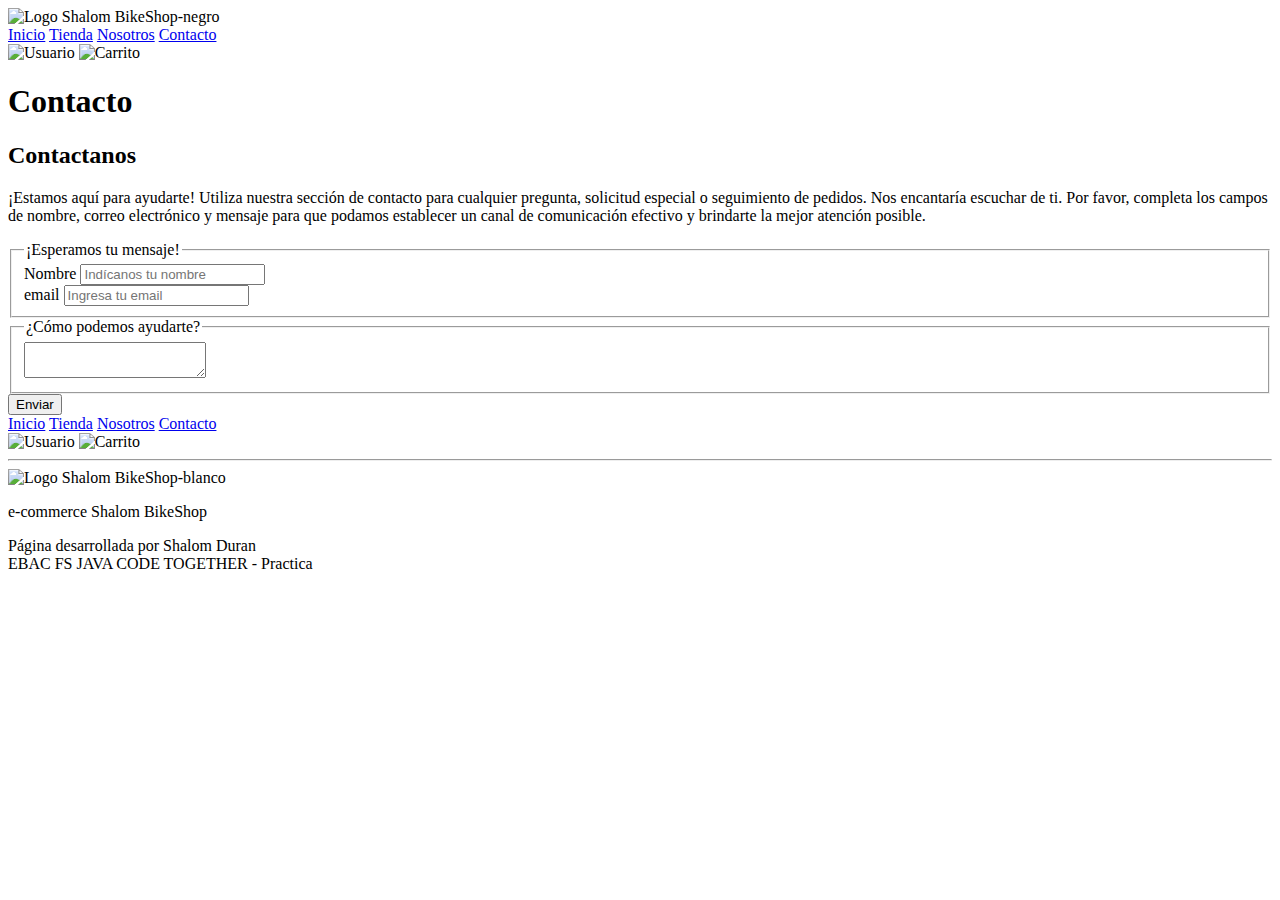
==== contacto.html @ 9f240961 "add nosotros" ====
<!DOCTYPE html>
<html lang="es">

<head>
    <meta charset="UTF-8">

    <title>Shalom BikeShop | Contacto</title>

    <meta name="viewport" content="width=device-width, initial-scale=1.0">

    <link rel="stylesheet" href="ASSETS/CSS/reset.css">

    <link rel="preconnect" href="https://fonts.googleapis.com">
    <link rel="preconnect" href="https://fonts.gstatic.com" crossorigin>
    <link href="https://fonts.googleapis.com/css2?family=MuseoModerno:ital,wght@0,100..900;1,100..900&family=Raleway:ital,wght@0,100..900;1,100..900&display=swap" rel="stylesheet">
    
    <link rel="stylesheet" href="ASSETS/SCSS/styles.css">
    
</head>

<body>
    <header class="header">
        <img class="header--logo" src="ASSETS/IMG/Logo-SBS-negro.png" alt="Logo Shalom BikeShop-negro">

        <div class="header--nav">
            <nav>
                <a class="header--link" href="index.html">Inicio</a>
                <a class="header--link" href="tienda.html">Tienda</a>
                <a class="header--link" href="nosotros.html">Nosotros</a>
                <a class="header--link" href="contacto.html">Contacto</a>
            </nav>
        </div>

        <div class="header--user-nav">
            <img class="header--user-icon" src="ASSETS/IMG/icons/person_FILL0_wght400_GRAD0_opsz24.svg" alt="Usuario">
            <img class="header--user-icon" src="ASSETS/IMG/icons/shopping_cart_FILL0_wght400_GRAD0_opsz24.svg" alt="Carrito">
        </div>

    </header>

    <main class="main--body-container">
        <!-- HERO --> 
        <article class="main--hero">
            <article class="hero--contacto">
                <h1 class="hero--h1-text">Contacto</h1>
            </article>
        </article>      

    
        <article class="main--text-cont">
            <h2 class="main--h2-text GENERAL">Contactanos</h2>
            <p class="main--text">¡Estamos aquí para ayudarte! Utiliza nuestra sección de contacto para cualquier pregunta, solicitud especial o seguimiento de pedidos. Nos encantaría escuchar de ti. Por favor, completa los campos de nombre, correo electrónico y mensaje para que podamos establecer un canal de comunicación efectivo y brindarte la mejor atención posible.</p>
        </article>

        <article class="about--form-cont">
            <Form>
                <fieldset>
                    <legend class="contact--input-label">¡Esperamos tu mensaje!</legend>
                    <div class="form--input">
                    <label class="contact--input-label" for="name">Nombre</label>
                    <input class="contact--input-box" type="text" id="name" name="name" required placeholder="Indícanos tu nombre">
                    </div>
                    
                    <div>
                    <label class="contact--input-label" for="email">email</label>
                    <input class="contact--input-box" type="email" id="email" required placeholder="Ingresa tu email">
                    </div>
                </fieldset class="form--input">
                
                <fieldset>
                    <legend class="contact--input-label">¿Cómo podemos ayudarte?</legend>
                    <div>
                    <textarea class="contact--input-box"></textarea>
                    </div>
                </fieldset>

                <input class="contact--button" type="submit" value="Enviar">
            </Form>
        </article>
    </main>

    <footer class="footer">
        <div class="footer--nav">
            <nav>
                <a class="footer--link" href="index.html">Inicio</a>
                <a class="footer--link" href="tienda.html">Tienda</a>
                <a class="footer--link" href="nosotros.html">Nosotros</a>
                <a class="footer--link" href="contacto.html">Contacto</a>
            </nav>
        </div>

        <div  class="footer--user-nav">
            <nav class="footer--user-nav">
                <img class="footer--user-icon" src="ASSETS/IMG/icons/person_FILL0_wght400_GRAD0_opsz24_blanco.svg" alt="Usuario">
                <img class="footer--user-icon" src="ASSETS/IMG/icons/shopping_cart_FILL0_wght400_GRAD0_opsz24_blanco.svg" alt="Carrito">
            </nav>
        </div>
        
        <hr>

        <div class="footer--logo-cont">
            <img class="footer--logo" src="ASSETS/IMG/Logo-SBS-blanco.png" alt="Logo Shalom BikeShop-blanco">
        </div>
       

        <div class="footer--legal">
            <p class="footer--legal-text"><span class="footer--legal-span">e-commerce Shalom BikeShop</span></p>
            <p class="footer--legal-text">Página desarrollada por Shalom Duran<br>
            EBAC FS JAVA CODE TOGETHER - Practica  </p>
        </div>
    </footer>
</body>
</html>
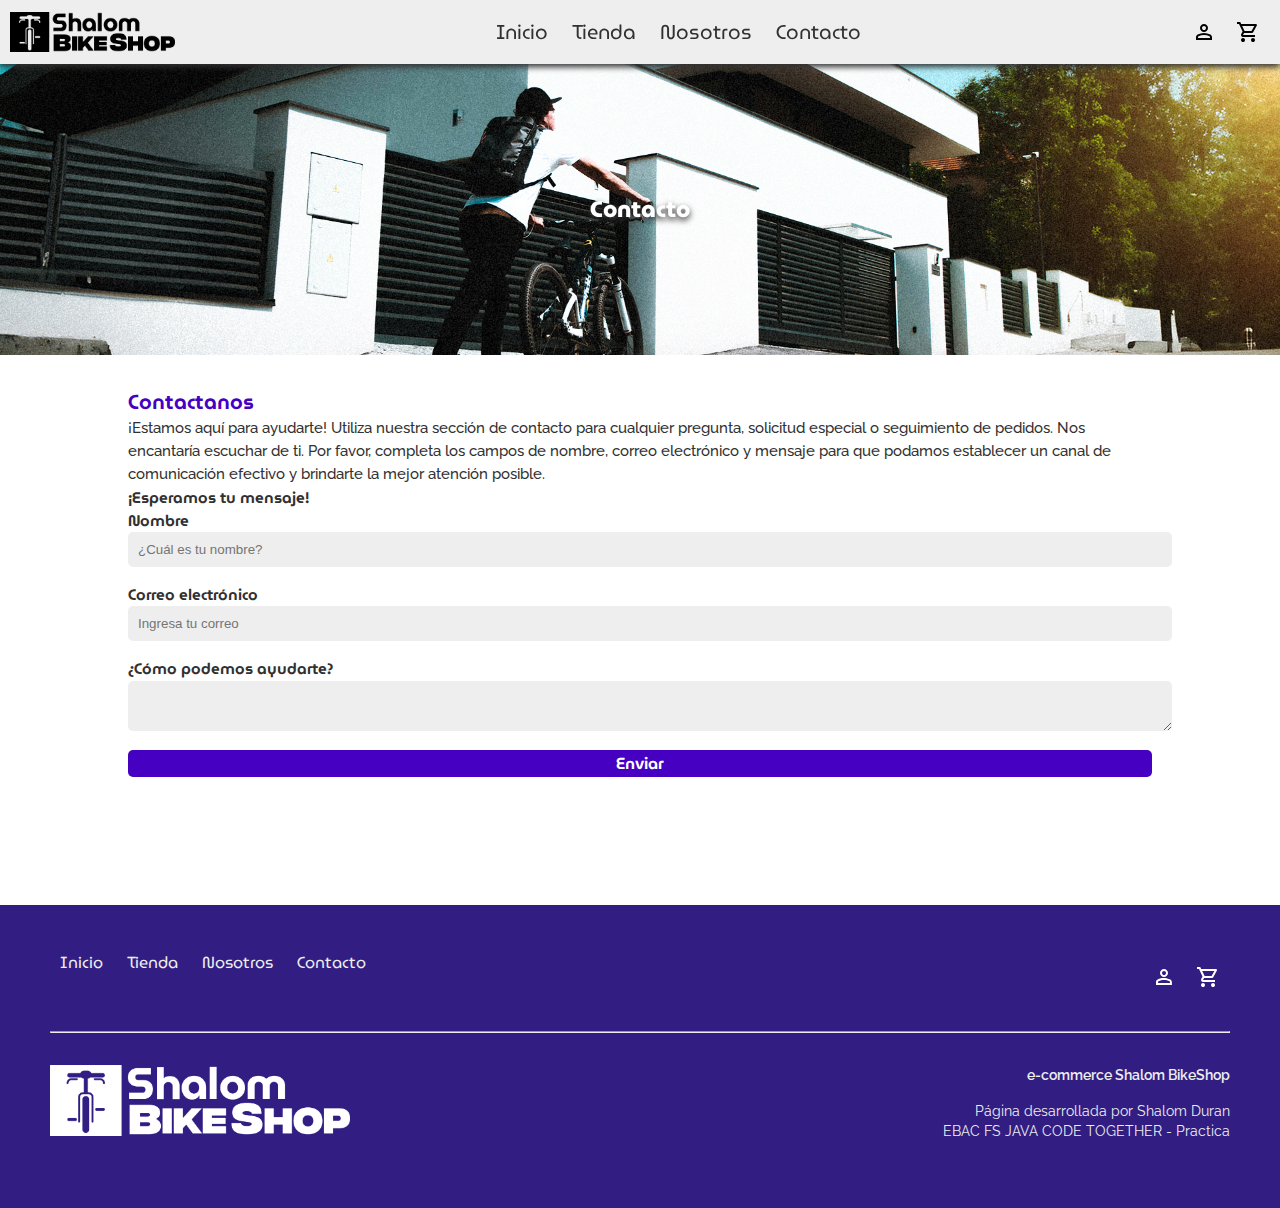
==== commit 83caa532: "included aria label in message box, better text in the other areas for a best user experience" ====
--- a/contacto.html
+++ b/contacto.html
@@ -58,19 +58,19 @@
                     <legend class="contact--input-label">¡Esperamos tu mensaje!</legend>
                     <div class="form--input">
                     <label class="contact--input-label" for="name">Nombre</label>
-                    <input class="contact--input-box" type="text" id="name" name="name" required placeholder="Indícanos tu nombre">
+                    <input class="contact--input-box" type="text" id="name" name="name" required placeholder="¿Cuál es tu nombre?">
                     </div>
                     
                     <div>
-                    <label class="contact--input-label" for="email">email</label>
-                    <input class="contact--input-box" type="email" id="email" required placeholder="Ingresa tu email">
+                    <label class="contact--input-label" for="email">Correo electrónico</label>
+                    <input class="contact--input-box" type="email" id="email" required placeholder="Ingresa tu correo">
                     </div>
                 </fieldset class="form--input">
                 
                 <fieldset>
                     <legend class="contact--input-label">¿Cómo podemos ayudarte?</legend>
                     <div>
-                    <textarea class="contact--input-box"></textarea>
+                    <textarea aria-label="Introduce tu mensaje" class="contact--input-box"></textarea>
                     </div>
                 </fieldset>
 
--- a/ASSETS/SCSS/styles.css
+++ b/ASSETS/SCSS/styles.css
@@ -0,0 +1,904 @@
+/* COLORS */
+/* Light theme colors */
+/* Dark theme colors */
+/* Brand colors */
+/* */
+/* FONTS */
+/* */
+/* EXTENDNS */
+.footer .footer--link, .header .header--link {
+  font-family: "MuseoModerno", helvetica, arial, sans-serif;
+  text-decoration: none;
+}
+
+.footer .footer--user-icon, .header .header--user-icon {
+  cursor: pointer;
+  padding: 10px;
+}
+
+.about--gallery img, .product--banner img, .product--img, .main--hero .hero--image {
+  width: 100%;
+  overflow: hidden;
+}
+
+.footer hr {
+  width: 100%;
+  margin-top: 2rem;
+  margin-bottom: 2rem;
+}
+
+.main--hero .hero--seo-text {
+  color: #EEEEEE;
+  font-family: "Raleway", helvetica, arial, sans-serif;
+  font-size: clamp(1rem, 1.4vw, 1.25rem);
+  width: 80%;
+  text-align: center;
+  padding: auto;
+}
+
+.about--form-cont, .main--text-cont {
+  width: 80%;
+}
+
+.gallery, .main--h2-text, .main--text-cont {
+  margin-top: 2rem;
+}
+
+.header {
+  filter: drop-shadow(0px 3px 3px #313131);
+}
+
+/* */
+/* MIXINS */
+/* */
+/* SITE STYLES */
+.header {
+  display: flex;
+  box-sizing: border-box;
+  flex-direction: row;
+  flex-wrap: nowrap;
+  align-items: center;
+  justify-content: space-between;
+  padding: 10px;
+  background-color: #EEEEEE;
+  /* Responsive stiles*/
+}
+.header .header--logo {
+  width: 165px;
+}
+.header .header--user-nav {
+  display: flex;
+  flex-direction: row;
+}
+.header .header--link {
+  font-size: clamp(0.8rem, 2vw, 1.25rem);
+  color: #313131;
+  padding: 10px;
+}
+.header .header--user-icon {
+  padding: 10px;
+}
+@media screen and (max-width: 690px) {
+  .header .header--logo {
+    width: 100px;
+  }
+  .header .header--link {
+    padding: 5px;
+  }
+  .header .header--user-icon {
+    padding: 5px;
+  }
+}
+
+.main--hero .hero--h1-text {
+  font-family: "MuseoModerno", helvetica, arial, sans-serif;
+  font-size: clamp(1.4rem, 1.8vw, 2rem);
+  font-weight: 800;
+  color: #fff;
+  line-height: 1.5;
+  text-align: center;
+  padding: 8rem;
+  filter: drop-shadow(0px 3px 3px #313131);
+}
+.main--hero .hero--sup-text-container {
+  background-color: #8B6CFF;
+  padding: 50px;
+  box-sizing: border-box;
+}
+.main--hero .hero--home {
+  background-image: url("../IMG/banners/hero_HOME_sbs.png");
+  width: 100%;
+  text-align: center;
+  background-repeat: no-repeat;
+  background-size: cover;
+  background-position: center;
+}
+.main--hero .hero--tienda {
+  background-image: url("../IMG/banners/hero_TIENDA_sbs.png");
+  width: 100%;
+  text-align: center;
+  background-repeat: no-repeat;
+  background-size: cover;
+  background-position: center;
+}
+.main--hero .hero--nosotros {
+  background-image: url("../IMG/banners/hero_NOSOTROS_sbs.png");
+  width: 100%;
+  text-align: center;
+  background-repeat: no-repeat;
+  background-size: cover;
+  background-position: center;
+}
+.main--hero .hero--contacto {
+  background-image: url("../IMG/banners/hero_CONTACTO_sbs.png");
+  width: 100%;
+  text-align: center;
+  background-repeat: no-repeat;
+  background-size: cover;
+  background-position: center;
+}
+
+/* MAIN */
+.main--body-container {
+  display: block;
+}
+
+.main--text-cont {
+  margin: auto;
+}
+
+.main--h2-text {
+  font-family: "MuseoModerno", helvetica, arial, sans-serif;
+  font-size: clamp(1.2rem, 1.6vw, 1.5rem);
+  font-weight: 600;
+  color: #4600C1;
+  line-height: 1.5;
+}
+
+.main--text {
+  font-family: "Raleway", helvetica, arial, sans-serif;
+  font-size: clamp(0.85rem, 1.2vw, 1rem);
+  font-weight: 500;
+  color: #313131;
+  line-height: 1.5;
+}
+
+/* Dark theme styles*/
+@media (prefers-color-scheme: dark) {
+  body {
+    background-color: #313131;
+  }
+  .main--h2-text {
+    font-family: "MuseoModerno", helvetica, arial, sans-serif;
+    font-size: clamp(1.2rem, 1.6vw, 1.5rem);
+    font-weight: 600;
+    color: #8B6CFF;
+    line-height: 1.5;
+  }
+  .main--text {
+    font-family: "Raleway", helvetica, arial, sans-serif;
+    font-size: clamp(0.85rem, 1.2vw, 1rem);
+    font-weight: 500;
+    color: #EEEEEE;
+    line-height: 1.5;
+  }
+}
+/* */
+.footer {
+  display: flex;
+  box-sizing: border-box;
+  flex-direction: row;
+  flex-wrap: wrap;
+  color: #fff;
+  background-color: #321E83;
+  padding: 50px;
+  margin-top: 8rem;
+  /* Responsive Styles*/
+}
+.footer .footer--nav {
+  flex-basis: 50%;
+}
+.footer .footer--link {
+  font-size: clamp(0.8rem, 1.5vw, 1rem);
+  color: #EEEEEE;
+  padding: 10px;
+}
+.footer .footer--user-icon {
+  color: #EEEEEE;
+  width: 1.5rem;
+}
+.footer .footer--user-nav {
+  display: flex;
+  justify-content: flex-end;
+  flex-basis: 50%;
+}
+.footer .footer--logo-cont {
+  flex-basis: 50%;
+}
+.footer .footer--logo {
+  width: 300px;
+}
+.footer .footer--legal {
+  flex-basis: 50%;
+}
+.footer .footer--legal-text {
+  font-family: "Raleway", helvetica, arial, sans-serif;
+  font-size: clamp(0.75rem, 1.2vw, 0.85rem);
+  font-weight: 400;
+  line-height: 1.5;
+  color: #EEEEEE;
+  text-align: right;
+  padding-bottom: 1rem;
+}
+.footer .footer--legal-span {
+  font-family: "Raleway", helvetica, arial, sans-serif;
+  font-size: clamp(0.75rem, 1.2vw, 0.85rem);
+  font-weight: 600;
+  line-height: 1.5;
+  color: #EEEEEE;
+  text-align: right;
+  padding-bottom: 1rem;
+}
+@media screen and (max-width: 690px) {
+  .footer .footer--link {
+    padding: 5px;
+  }
+  .footer .footer--logo {
+    width: 10rem;
+  }
+  .footer .footer--nav {
+    flex-basis: 70%;
+  }
+  .footer .footer--user-nav {
+    flex-basis: 30%;
+  }
+}
+
+/* Products*/
+.products {
+  margin: auto;
+  display: grid;
+  grid-template-columns: repeat(auto-fill, minmax(20rem, 1fr));
+  gap: 2rem;
+  margin-top: 4rem;
+  margin-left: 4rem;
+  margin-right: 4rem;
+}
+
+.products--grid {
+  display: flex;
+  box-sizing: border-box;
+  flex-direction: column;
+  align-items: center;
+}
+
+.product--description {
+  font-family: "Raleway", helvetica, arial, sans-serif;
+  font-size: clamp(0.75rem, 1.2vw, 0.85rem);
+  font-weight: 400;
+  line-height: 1.5;
+  color: #313131;
+  text-align: center;
+  padding-bottom: 1rem;
+}
+
+/* COLORS styles*/
+.GENERAL {
+  color: #4600C1;
+}
+
+.MTB {
+  color: #C15F00;
+}
+
+.GRAVEL {
+  color: #8F9A2C;
+}
+
+.URBAN-T {
+  color: #FFC337;
+}
+
+.ACCESORIES {
+  color: #088DD2;
+}
+
+/* GENERAL styles*/
+.product--name-GENERAL {
+  margin-top: 2rem;
+  font-family: "MuseoModerno", helvetica, arial, sans-serif;
+  font-size: clamp(1rem, 1.3vw, 1.25rem);
+  font-weight: 600;
+  color: #4600C1;
+  line-height: 1.5;
+}
+
+.see--more-GENERAL {
+  font-family: "MuseoModerno", helvetica, arial, sans-serif;
+  font-weight: 500;
+  font-size: clamp(0.8rem, 1.5vw, 1rem);
+  text-decoration: none;
+  color: #4600C1;
+  padding: 10px;
+}
+
+.product--buy-button-GENERAL {
+  font-family: "MuseoModerno", helvetica, arial, sans-serif;
+  font-weight: 600;
+  font-size: clamp(0.8rem, 1.5vw, 1rem);
+  text-decoration: none;
+  color: #fff;
+  background-color: #4600C1;
+  border-radius: 5px;
+  width: 100%;
+  border: none;
+  cursor: pointer;
+}
+
+/* MTB styles*/
+.product--name-MTB {
+  margin-top: 2rem;
+  font-family: "MuseoModerno", helvetica, arial, sans-serif;
+  font-size: clamp(1rem, 1.3vw, 1.25rem);
+  font-weight: 600;
+  color: #C15F00;
+  line-height: 1.5;
+}
+
+.see--more-MTB {
+  font-family: "MuseoModerno", helvetica, arial, sans-serif;
+  font-weight: 500;
+  font-size: clamp(0.8rem, 1.5vw, 1rem);
+  text-decoration: none;
+  color: #C15F00;
+  padding: 10px;
+}
+
+.product--buy-button-MTB {
+  font-family: "MuseoModerno", helvetica, arial, sans-serif;
+  font-weight: 600;
+  font-size: clamp(0.8rem, 1.5vw, 1rem);
+  text-decoration: none;
+  color: #fff;
+  background-color: #C15F00;
+  border-radius: 5px;
+  width: 100%;
+  border: none;
+  cursor: pointer;
+}
+
+/* GRAVEL styles*/
+.product--name-GRAVEL {
+  margin-top: 2rem;
+  font-family: "MuseoModerno", helvetica, arial, sans-serif;
+  font-size: clamp(1rem, 1.3vw, 1.25rem);
+  font-weight: 600;
+  color: #8F9A2C;
+  line-height: 1.5;
+}
+
+.see--more-GRAVEL {
+  font-family: "MuseoModerno", helvetica, arial, sans-serif;
+  font-weight: 500;
+  font-size: clamp(0.8rem, 1.5vw, 1rem);
+  text-decoration: none;
+  color: #8F9A2C;
+  padding: 10px;
+}
+
+.product--buy-button-GRAVEL {
+  font-family: "MuseoModerno", helvetica, arial, sans-serif;
+  font-weight: 600;
+  font-size: clamp(0.8rem, 1.5vw, 1rem);
+  text-decoration: none;
+  color: #fff;
+  background-color: #8F9A2C;
+  border-radius: 5px;
+  width: 100%;
+  border: none;
+  cursor: pointer;
+}
+
+/* URBAN-T styles*/
+.product--name-URBAN-T {
+  margin-top: 2rem;
+  font-family: "MuseoModerno", helvetica, arial, sans-serif;
+  font-size: clamp(1rem, 1.3vw, 1.25rem);
+  font-weight: 600;
+  color: #FFC337;
+  line-height: 1.5;
+}
+
+.see--more-URBAN-T {
+  font-family: "MuseoModerno", helvetica, arial, sans-serif;
+  font-weight: 500;
+  font-size: clamp(0.8rem, 1.5vw, 1rem);
+  text-decoration: none;
+  color: #FFC337;
+  padding: 10px;
+}
+
+.product--buy-button-URBAN-T {
+  font-family: "MuseoModerno", helvetica, arial, sans-serif;
+  font-weight: 600;
+  font-size: clamp(0.8rem, 1.5vw, 1rem);
+  text-decoration: none;
+  color: #fff;
+  background-color: #FFC337;
+  border-radius: 5px;
+  width: 100%;
+  border: none;
+  cursor: pointer;
+}
+
+/* ACCESORIES styles*/
+.product--name-ACCESORIES {
+  margin-top: 2rem;
+  font-family: "MuseoModerno", helvetica, arial, sans-serif;
+  font-size: clamp(1rem, 1.3vw, 1.25rem);
+  font-weight: 600;
+  color: #088DD2;
+  line-height: 1.5;
+}
+
+.see--more-ACCESORIES {
+  font-family: "MuseoModerno", helvetica, arial, sans-serif;
+  font-weight: 500;
+  font-size: clamp(0.8rem, 1.5vw, 1rem);
+  text-decoration: none;
+  color: #088DD2;
+  padding: 10px;
+}
+
+.product--buy-button-ACCESORIES {
+  font-family: "MuseoModerno", helvetica, arial, sans-serif;
+  font-weight: 600;
+  font-size: clamp(0.8rem, 1.5vw, 1rem);
+  text-decoration: none;
+  color: #fff;
+  background-color: #088DD2;
+  border-radius: 5px;
+  width: 100%;
+  border: none;
+  cursor: pointer;
+}
+
+.product--banner {
+  margin-top: 2rem;
+  margin-bottom: 4rem;
+}
+.product--banner img {
+  -o-object-fit: scale-down;
+     object-fit: scale-down;
+}
+
+/* Dark theme styles*/
+@media (prefers-color-scheme: dark) {
+  .product--description {
+    font-family: "Raleway", helvetica, arial, sans-serif;
+    font-size: clamp(0.75rem, 1.2vw, 0.85rem);
+    font-weight: 400;
+    line-height: 1.5;
+    color: #EEEEEE;
+    text-align: center;
+    padding-bottom: 1rem;
+  }
+  /* COLORS styles*/
+  .GENERAL {
+    color: #8B6CFF;
+  }
+  .MTB {
+    color: #FFAC5C;
+  }
+  .GRAVEL {
+    color: #AFD67B;
+  }
+  .URBAN-T {
+    color: #FFD165;
+  }
+  .ACCESORIES {
+    color: #82D4FF;
+  }
+  /* GENERAL styles*/
+  .product--name-GENERAL {
+    margin-top: 2rem;
+    font-family: "MuseoModerno", helvetica, arial, sans-serif;
+    font-size: clamp(1rem, 1.3vw, 1.25rem);
+    font-weight: 600;
+    color: #8B6CFF;
+    line-height: 1.5;
+  }
+  .see--more-GENERAL {
+    font-family: "MuseoModerno", helvetica, arial, sans-serif;
+    font-weight: 500;
+    font-size: clamp(0.8rem, 1.5vw, 1rem);
+    text-decoration: none;
+    color: #8B6CFF;
+    padding: 10px;
+  }
+  .product--buy-button-GENERAL {
+    font-family: "MuseoModerno", helvetica, arial, sans-serif;
+    font-weight: 600;
+    font-size: clamp(0.8rem, 1.5vw, 1rem);
+    text-decoration: none;
+    color: #fff;
+    background-color: #8B6CFF;
+    border-radius: 5px;
+    width: 100%;
+    border: none;
+    cursor: pointer;
+  }
+  /* MTB styles*/
+  .product--name-MTB {
+    margin-top: 2rem;
+    font-family: "MuseoModerno", helvetica, arial, sans-serif;
+    font-size: clamp(1rem, 1.3vw, 1.25rem);
+    font-weight: 600;
+    color: #FFAC5C;
+    line-height: 1.5;
+  }
+  .see--more-MTB {
+    font-family: "MuseoModerno", helvetica, arial, sans-serif;
+    font-weight: 500;
+    font-size: clamp(0.8rem, 1.5vw, 1rem);
+    text-decoration: none;
+    color: #FFAC5C;
+    padding: 10px;
+  }
+  .product--buy-button-MTB {
+    font-family: "MuseoModerno", helvetica, arial, sans-serif;
+    font-weight: 600;
+    font-size: clamp(0.8rem, 1.5vw, 1rem);
+    text-decoration: none;
+    color: #fff;
+    background-color: #FFAC5C;
+    border-radius: 5px;
+    width: 100%;
+    border: none;
+    cursor: pointer;
+  }
+  /* GRAVEL styles*/
+  .product--name-GRAVEL {
+    margin-top: 2rem;
+    font-family: "MuseoModerno", helvetica, arial, sans-serif;
+    font-size: clamp(1rem, 1.3vw, 1.25rem);
+    font-weight: 600;
+    color: #AFD67B;
+    line-height: 1.5;
+  }
+  .see--more-GRAVEL {
+    font-family: "MuseoModerno", helvetica, arial, sans-serif;
+    font-weight: 500;
+    font-size: clamp(0.8rem, 1.5vw, 1rem);
+    text-decoration: none;
+    color: #AFD67B;
+    padding: 10px;
+  }
+  .product--buy-button-GRAVEL {
+    font-family: "MuseoModerno", helvetica, arial, sans-serif;
+    font-weight: 600;
+    font-size: clamp(0.8rem, 1.5vw, 1rem);
+    text-decoration: none;
+    color: #fff;
+    background-color: #AFD67B;
+    border-radius: 5px;
+    width: 100%;
+    border: none;
+    cursor: pointer;
+  }
+  /* URBAN-T styles*/
+  .product--name-URBAN-T {
+    margin-top: 2rem;
+    font-family: "MuseoModerno", helvetica, arial, sans-serif;
+    font-size: clamp(1rem, 1.3vw, 1.25rem);
+    font-weight: 600;
+    color: #FFD165;
+    line-height: 1.5;
+  }
+  .see--more-URBAN-T {
+    font-family: "MuseoModerno", helvetica, arial, sans-serif;
+    font-weight: 500;
+    font-size: clamp(0.8rem, 1.5vw, 1rem);
+    text-decoration: none;
+    color: #FFD165;
+    padding: 10px;
+  }
+  .product--buy-button-URBAN-T {
+    font-family: "MuseoModerno", helvetica, arial, sans-serif;
+    font-weight: 600;
+    font-size: clamp(0.8rem, 1.5vw, 1rem);
+    text-decoration: none;
+    color: #fff;
+    background-color: #FFD165;
+    border-radius: 5px;
+    width: 100%;
+    border: none;
+    cursor: pointer;
+  }
+  /* ACCESORIES styles*/
+  .product--name-ACCESORIES {
+    margin-top: 2rem;
+    font-family: "MuseoModerno", helvetica, arial, sans-serif;
+    font-size: clamp(1rem, 1.3vw, 1.25rem);
+    font-weight: 600;
+    color: #82D4FF;
+    line-height: 1.5;
+  }
+  .see--more-ACCESORIES {
+    font-family: "MuseoModerno", helvetica, arial, sans-serif;
+    font-weight: 500;
+    font-size: clamp(0.8rem, 1.5vw, 1rem);
+    text-decoration: none;
+    color: #82D4FF;
+    padding: 10px;
+  }
+  .product--buy-button-ACCESORIES {
+    font-family: "MuseoModerno", helvetica, arial, sans-serif;
+    font-weight: 600;
+    font-size: clamp(0.8rem, 1.5vw, 1rem);
+    text-decoration: none;
+    color: #fff;
+    background-color: #82D4FF;
+    border-radius: 5px;
+    width: 100%;
+    border: none;
+    cursor: pointer;
+  }
+}
+/* Hover styles*/
+@media (hover: hover) {
+  .product--buy-button-GENERAL:hover {
+    font-family: "MuseoModerno", helvetica, arial, sans-serif;
+    font-weight: 600;
+    font-size: clamp(0.8rem, 1.5vw, 1rem);
+    text-decoration: none;
+    color: #fff;
+    background-color: #4600C1;
+    border-radius: 5px;
+    width: 100%;
+    border: none;
+    cursor: pointer;
+    filter: drop-shadow(0px 3px 3px #313131);
+  }
+  .see--more-GENERAL:hover {
+    font-family: "MuseoModerno", helvetica, arial, sans-serif;
+    font-weight: 500;
+    font-size: clamp(0.8rem, 1.5vw, 1rem);
+    text-decoration: underline;
+    color: #4600C1;
+    padding: 10px;
+  }
+  .product--buy-button-MTB:hover {
+    font-family: "MuseoModerno", helvetica, arial, sans-serif;
+    font-weight: 600;
+    font-size: clamp(0.8rem, 1.5vw, 1rem);
+    text-decoration: none;
+    color: #fff;
+    background-color: #C15F00;
+    border-radius: 5px;
+    width: 100%;
+    border: none;
+    cursor: pointer;
+    filter: drop-shadow(0px 3px 3px #313131);
+  }
+  .see--more-MTB:hover {
+    font-family: "MuseoModerno", helvetica, arial, sans-serif;
+    font-weight: 500;
+    font-size: clamp(0.8rem, 1.5vw, 1rem);
+    text-decoration: underline;
+    color: #C15F00;
+    padding: 10px;
+  }
+  .product--buy-button-GRAVEL:hover {
+    font-family: "MuseoModerno", helvetica, arial, sans-serif;
+    font-weight: 600;
+    font-size: clamp(0.8rem, 1.5vw, 1rem);
+    text-decoration: none;
+    color: #fff;
+    background-color: #8F9A2C;
+    border-radius: 5px;
+    width: 100%;
+    border: none;
+    cursor: pointer;
+    filter: drop-shadow(0px 3px 3px #313131);
+  }
+  .see--more-GRAVEL:hover {
+    font-family: "MuseoModerno", helvetica, arial, sans-serif;
+    font-weight: 500;
+    font-size: clamp(0.8rem, 1.5vw, 1rem);
+    text-decoration: underline;
+    color: #8F9A2C;
+    padding: 10px;
+  }
+  .product--buy-button-URBAN-T:hover {
+    font-family: "MuseoModerno", helvetica, arial, sans-serif;
+    font-weight: 600;
+    font-size: clamp(0.8rem, 1.5vw, 1rem);
+    text-decoration: none;
+    color: #fff;
+    background-color: #FFC337;
+    border-radius: 5px;
+    width: 100%;
+    border: none;
+    cursor: pointer;
+    filter: drop-shadow(0px 3px 3px #313131);
+  }
+  .see--more-URBAN-T:hover {
+    font-family: "MuseoModerno", helvetica, arial, sans-serif;
+    font-weight: 500;
+    font-size: clamp(0.8rem, 1.5vw, 1rem);
+    text-decoration: underline;
+    color: #FFC337;
+    padding: 10px;
+  }
+  .product--buy-button-ACCESORIES:hover {
+    font-family: "MuseoModerno", helvetica, arial, sans-serif;
+    font-weight: 600;
+    font-size: clamp(0.8rem, 1.5vw, 1rem);
+    text-decoration: none;
+    color: #fff;
+    background-color: #088DD2;
+    border-radius: 5px;
+    width: 100%;
+    border: none;
+    cursor: pointer;
+    filter: drop-shadow(0px 3px 3px #313131);
+  }
+  .see--more-ACCESORIES:hover {
+    font-family: "MuseoModerno", helvetica, arial, sans-serif;
+    font-weight: 500;
+    font-size: clamp(0.8rem, 1.5vw, 1rem);
+    text-decoration: underline;
+    color: #088DD2;
+    padding: 10px;
+  }
+}
+/* */
+/* Contact form styles*/
+.about--form-cont {
+  display: grid;
+  grid-template-columns: 4fr;
+  margin: auto;
+}
+
+.form--input {
+  width: 100%;
+}
+
+.contact--input-box {
+  margin-bottom: 1rem;
+  border-radius: 5px;
+  border: none;
+  background-color: #EEEEEE;
+  padding: 10px;
+  width: 100%;
+}
+
+.contact--input-label {
+  font-family: "MuseoModerno", helvetica, arial, sans-serif;
+  font-size: clamp(0.85rem, 1.2vw, 1rem);
+  font-weight: 600;
+  color: #313131;
+  line-height: 1.5;
+  margin-top: 2rem;
+}
+
+.contact--button {
+  font-family: "MuseoModerno", helvetica, arial, sans-serif;
+  font-weight: 600;
+  font-size: clamp(0.8rem, 1.5vw, 1rem);
+  text-decoration: none;
+  color: #fff;
+  background-color: #4600C1;
+  border-radius: 5px;
+  width: 100%;
+  border: none;
+  cursor: pointer;
+}
+
+/* Dark theme styles*/
+@media (prefers-color-scheme: dark) {
+  .contact--input-box {
+    margin-bottom: 1rem;
+    border-radius: 5px;
+    border: none;
+    background-color: #474747;
+    padding: 10px;
+    width: 100%;
+  }
+  .contact--input-label {
+    font-family: "MuseoModerno", helvetica, arial, sans-serif;
+    font-size: clamp(0.85rem, 1.2vw, 1rem);
+    font-weight: 600;
+    color: #EEEEEE;
+    line-height: 1.5;
+    margin-top: 2rem;
+  }
+  .contact--button {
+    font-family: "MuseoModerno", helvetica, arial, sans-serif;
+    font-weight: 600;
+    font-size: clamp(0.8rem, 1.5vw, 1rem);
+    text-decoration: none;
+    color: #fff;
+    background-color: #8B6CFF;
+    border-radius: 5px;
+    width: 100%;
+    border: none;
+    cursor: pointer;
+  }
+}
+/* Hover styles*/
+@media (hover: hover) {
+  .contact--button:hover {
+    font-family: "MuseoModerno", helvetica, arial, sans-serif;
+    font-weight: 600;
+    font-size: clamp(0.8rem, 1.5vw, 1rem);
+    text-decoration: none;
+    color: #fff;
+    background-color: #4600C1;
+    border-radius: 5px;
+    width: 100%;
+    border: none;
+    cursor: pointer;
+    filter: drop-shadow(0px 3px 3px #313131);
+  }
+}
+/* */
+/* About gallery styles*/
+.gallery {
+  display: grid;
+  grid-template-columns: repeat(5, 1fr);
+  grid-column-gap: 1px;
+  grid-row-gap: 1px;
+  box-sizing: border-box;
+  align-content: space-between;
+  justify-content: space-between;
+  align-items: center;
+  justify-items: center;
+}
+
+.about--gallery {
+  width: 100%;
+  height: 100%;
+}
+.about--gallery img {
+  -o-object-fit: scale-down;
+     object-fit: scale-down;
+}
+
+.img-1 {
+  grid-column: 2/4;
+  grid-row: 2;
+}
+
+.img-2 {
+  grid-column: 4/5;
+  grid-row: 2;
+}
+
+.img-3 {
+  grid-column: 2/3;
+  grid-row: 3/5;
+}
+
+.img-4 {
+  grid-column: 3/5;
+  grid-row: 3;
+}
+
+.img-5 {
+  grid-column: 3/4;
+  grid-row: 4;
+}
+
+.img-6 {
+  grid-column: 4/5;
+  grid-row: 4/6;
+}
+
+.img-7 {
+  grid-column: 2/4;
+  grid-row: 5;
+}
+
+/* *//*# sourceMappingURL=styles.css.map */